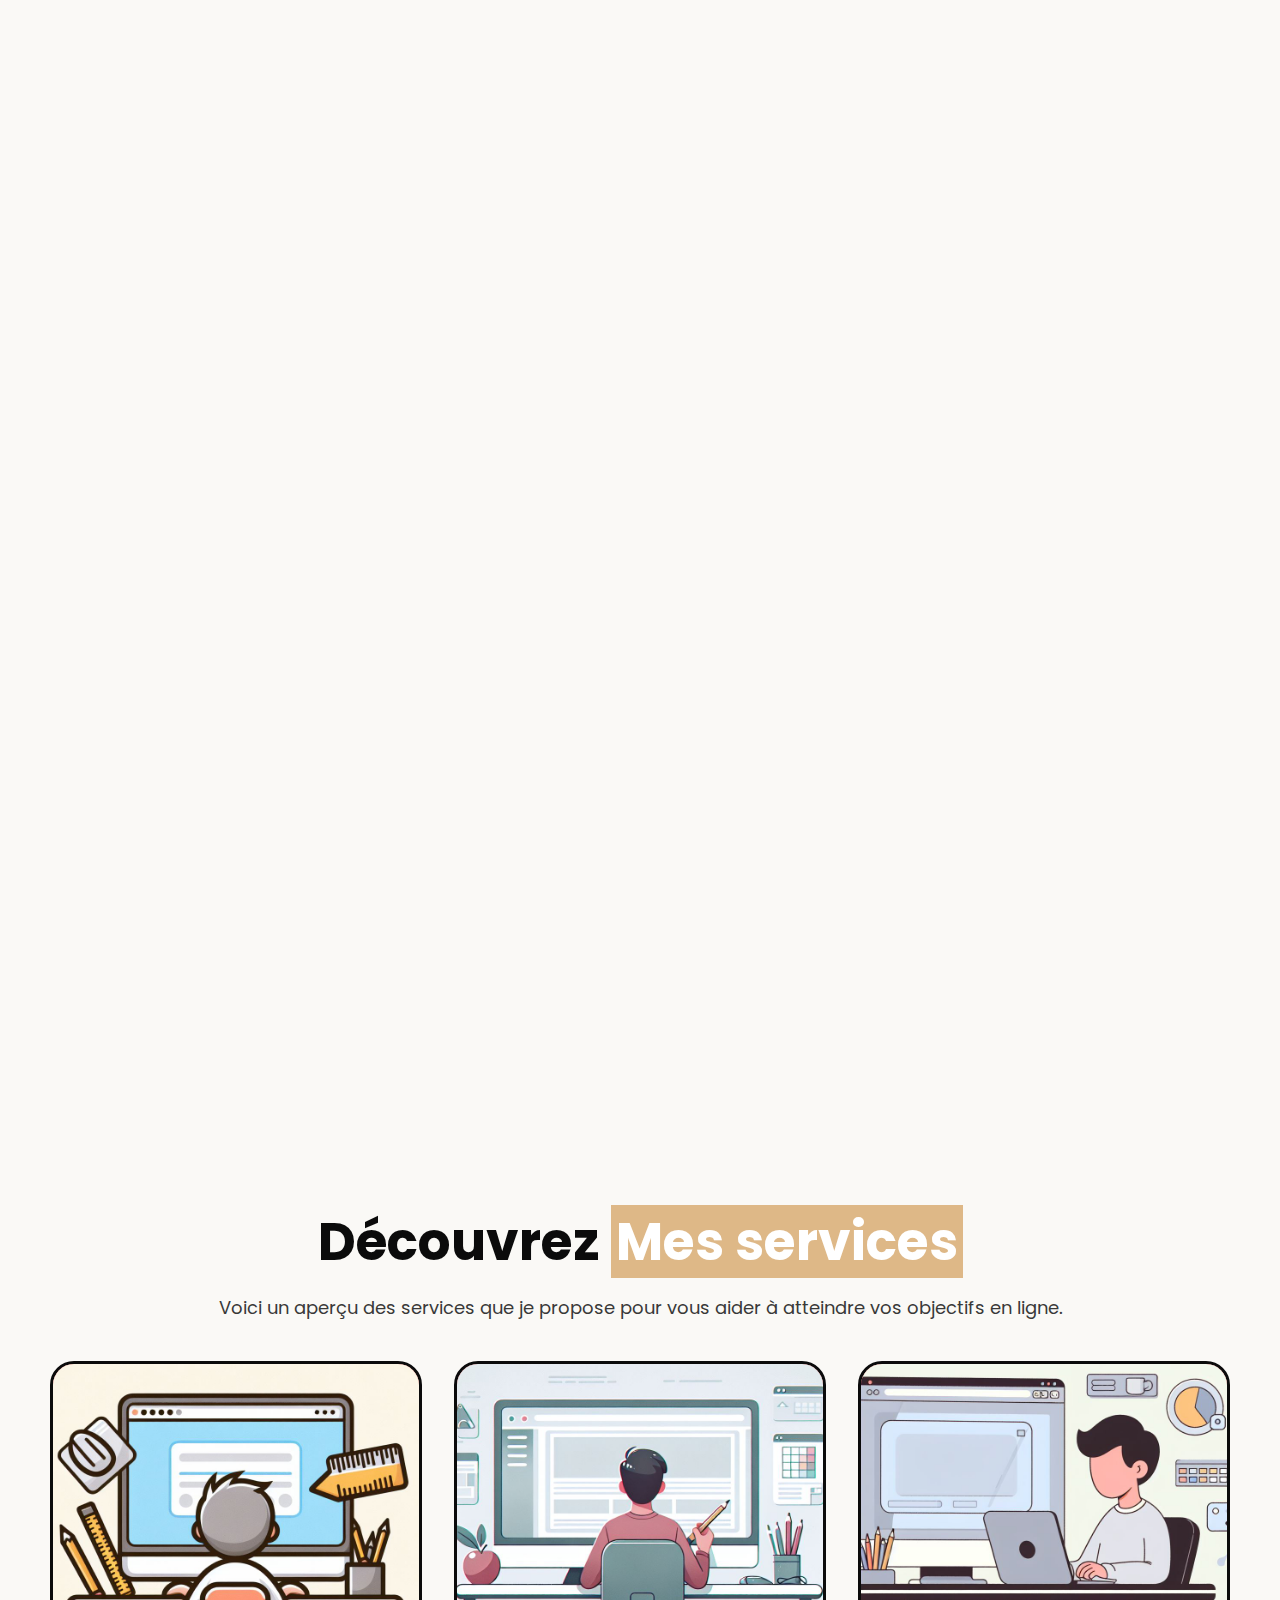
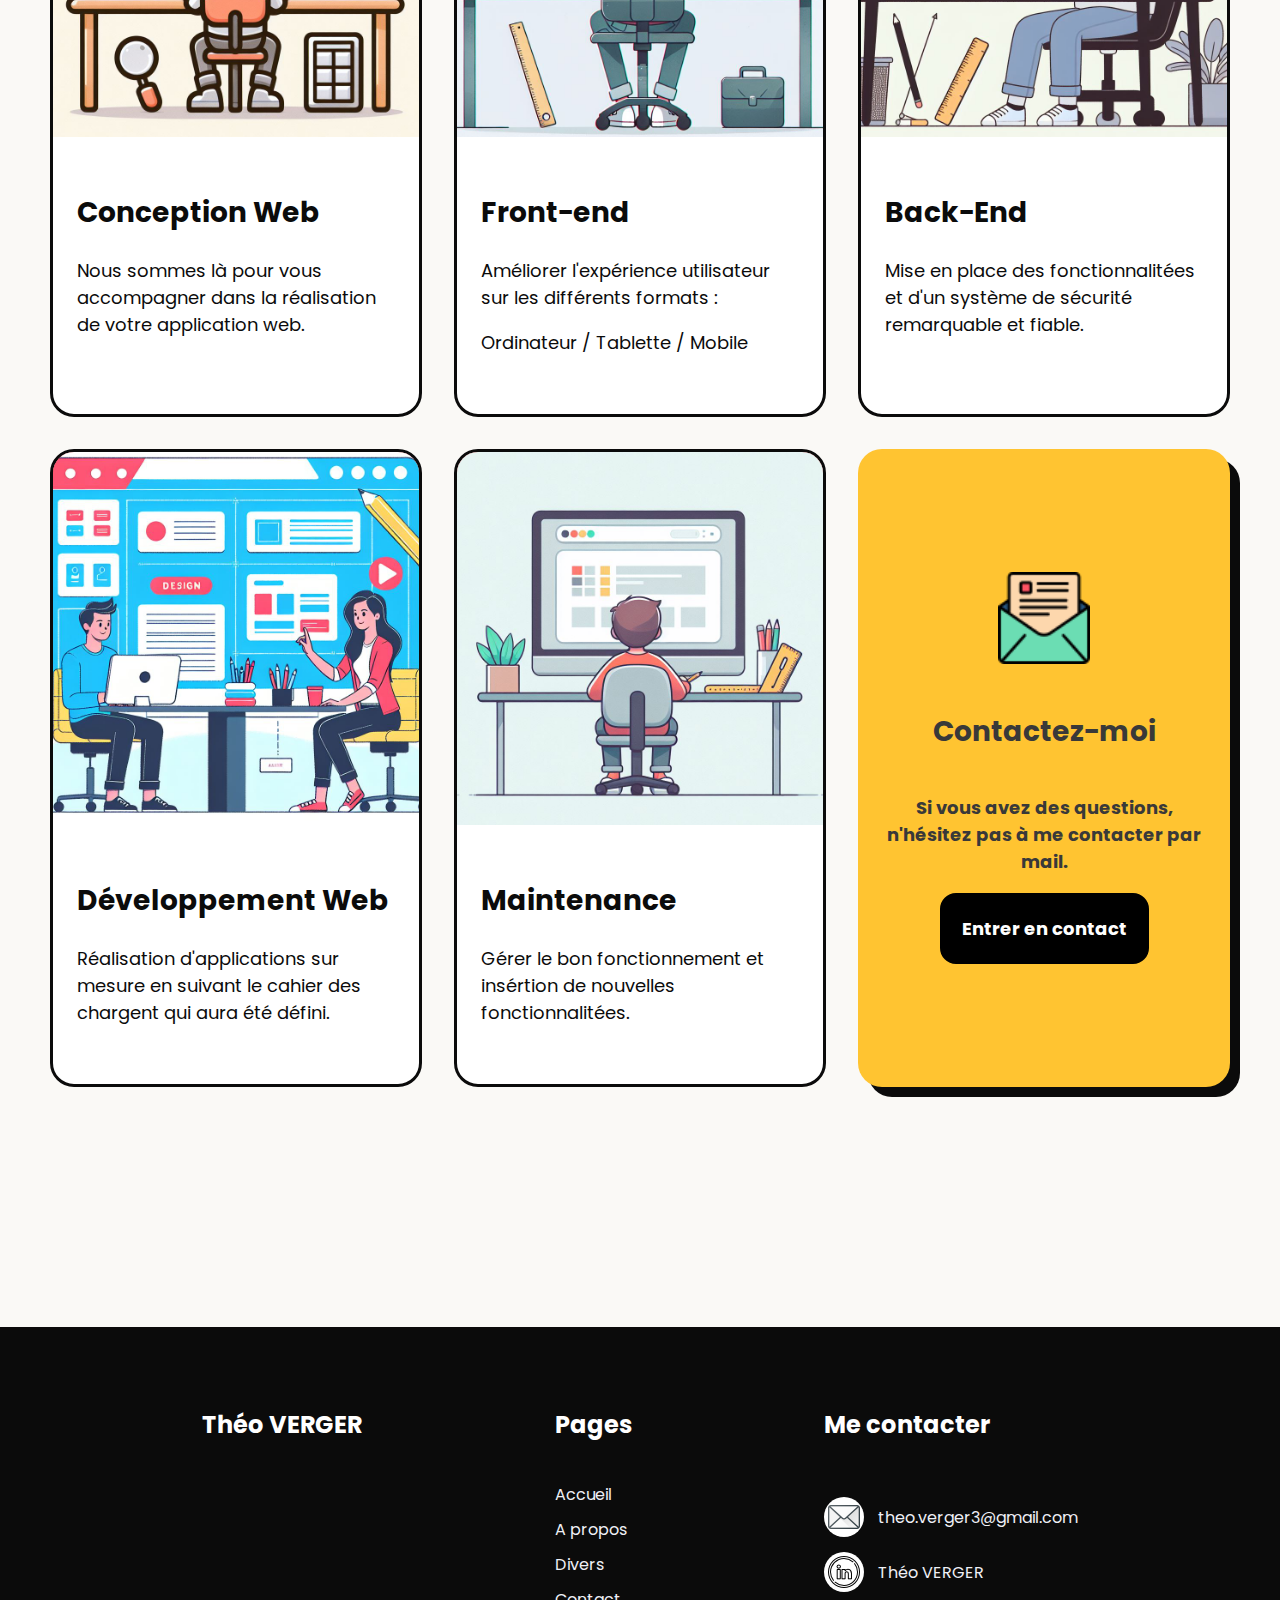
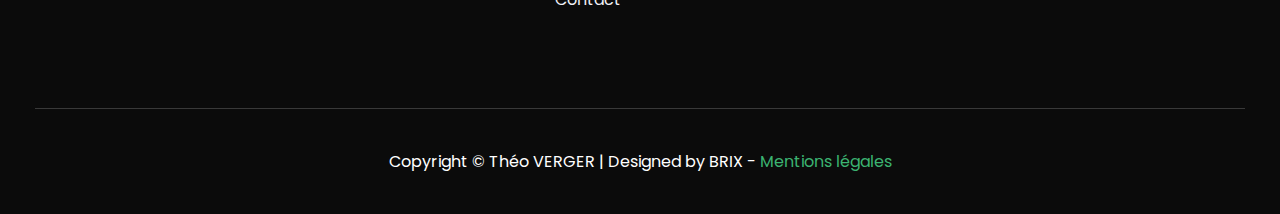
==== index.html @ 37d17984 "update index.html" ====
<!DOCTYPE html>
<html lang="en">
<head>
    <meta charset="UTF-8">
    <meta name="viewport" content="width=device-width, initial-scale=1.0">
    <title>Théo VERGER | Développeur Web</title>
    <link rel="icon" type="image/png" href="imgs/logotv.jpg" />
    <link rel="stylesheet" type="text/css" href="css/home/home.css">
    <link rel="stylesheet" type="text/css" href="css/responsive/mobile/home/rmhome.css">
    <link rel="stylesheet" type="text/css" href="css/responsive/tablette/home/rthome.css">
    <link rel="stylesheet" type="text/css" href="css/responsive/web/home/rwhome.css">
</head>
<body>
    <main>
        <div class="nav-container">
            <a href="/index.html">
                <div class="icon-home">
                    <img src="imgs/logotv.jpg" alt="Logo du site (redirection sur l'accueil)">
                </div>
            </a>
            <nav>
                <ul>
                    <li><a href="index.html">Accueil</a></li>
                    <li><a href="html/about.html">A propos</a></li>
                    <li><a href="html/divers.html">Divers</a></li>
                    <li><a href="html/contact.html">Contact</a></li>
                </ul>
            </nav>
            <div class="right">
                <a href="html/contact.html">
                    <div class="icon-contact">
                        <img src="imgs/e-mail.png" alt="Icon d'enveloppe (redirection sur la page de contact)">
                    </div>
                </a>
                <div class="hamburger-menu">
                    <label class="hamburger-menu">
                        <input type="checkbox">
                    </label>
                    <div class="menu">
                        <ul>
                            <li><a href="index.html">Accueil</a></li>
                            <li><a href="html/about.html">A propos</a></li>
                            <li><a href="html/divers.html">Services</a></li>
                            <li><a href="html/contact.html">Contact</a></li>
                        </ul>
                    </div>
                </div>
            </div>
        </div>    

        <section class="home">
            <div>
                <h1>
                    <span class="brown">Théo VERGER</span>, développeur web <nobr>full stack</nobr> de <span class="green">Rennes</span>.
                </h1>
                <div class="button-container">
                    <a href="html/contact.html" class="button-black">Entrer en contact</a>
                    <a href="html/about.html" class="button-white">En savoir plus sur moi</a>
                </div>
            </div>
            <div>
                <div class="profile">
                    <img src="imgs/profil.png" alt="Portrait de Théo VERGER, développeur web et web mobile full stack de Rennes">
                </div>
            </div>
        </section>
    </main>

    <section class="mesServices">
        <div>
            <h2>Découvrez <span class="brown">Mes services</span></h2>
            <p>Voici un aperçu des services que je propose pour vous aider à atteindre vos objectifs en ligne.</p>
        </div>

        <div class="card-container">
            <a href="#services">
                <div class="card">
                    <div class="card-illustration">
                        <img src="imgs/conception.jpg" alt="Illustration d'une conception web ">
                    </div>
                    <div class="card_description">
                        <h2>Conception Web</h2>
                        <p>Nous sommes là pour vous accompagner dans la réalisation de votre application web.</p>
                    </div>
                </div>
            </a>
            <a href="#services">
                <div class="card">
                    <div class="card-illustration">
                        <img src="/imgs/frontend.jpg" alt="Illustration du front-end">
                    </div>
                    <div class="card_description">
                        <h2>Front-end</h2>
                        <p>Améliorer l'expérience utilisateur sur les différents formats :
                            <br>
                            <p class="listeFront">Ordinateur /  Tablette /  Mobile</p>
                        </p>
                    </div>
                </div>
            </a>
            <a href="#services">
                <div class="card">
                    <div class="card-illustration">
                        <img src="/imgs/backend.jpg" alt="Illustration du back-end">
                    </div>
                    <div class="card_description">
                        <h2>Back-End</h2>
                        <p>Mise en place des fonctionnalitées et d'un système de sécurité remarquable et fiable.</p>
                    </div>
                </div>
            </a>
            <a href="#services">
                <div class="card">
                    <div class="card-illustration">
                        <img src="/imgs/devappli.jpg" alt="Illustration du développement d'Applications web">
                    </div>
                    <div class="card_description">
                        <h2>Développement Web</h2>
                        <p>Réalisation d'applications sur mesure en suivant le cahier des chargent qui aura été défini.</p>
                    </div>
                </div>
            </a>
            <a href="#services">
                <div class="card">
                    <div class="card-illustration">
                        <img src="/imgs/maintenance.jpg" alt="Illustration de maintenance de site web">
                    </div>
                    <div class="card_description">
                        <h2>Maintenance</h2>
                        <p>Gérer le bon fonctionnement et insértion de nouvelles fonctionnalitées.</p>
                    </div>
                </div>
            </a>

            <div class="card card-contact" id="services">
                <img src="/imgs/poster.png" alt="Illustration d'enveloppe">
                <h2>Contactez-moi</h2>
                <p>Si vous avez des questions, n'hésitez pas à me contacter par mail.</p>
                <div class="button-container">
                    <a href="/html/contact.html" class="button-black">Entrer en contact</a>
                </div>
            </div>
        </div>
    </section>

    <div class="bk_black">
		<main>
			<footer>
				<div class="foot-container">
					<div>
						<h2>Théo VERGER</h2>
					</div>
					<div>
						<h2>Pages</h2>
						<ul>
							<li><a href="/index.html">Accueil</a></li>
							<li><a href="/html/about.html">A propos</a></li>
							<li><a href="/html/divers.html">Divers</a>
							<li><a href="/html/contact.html">Contact</a></li>
						</ul>
					</div>
					<div class="footer-contact">
						<h2>Me contacter</h2>
						<div>
							<div>
                                <img src="/imgs/enveloppe.png" alt="Illustration d'une enveloppe">
                            </div>
                            <a href="mailto:theo.verger3@gmail.com">theo.verger3@gmail.com</a>
						</div>
						<div>
							<a href="https://www.linkedin.com/in/th%C3%A9o-verger/" rel="noopener" target="_blanck">
                                <div>
                                    <img src="/imgs/linkedin.png" alt="Illustration du logo de linkedin">
                                </div>
							    Théo VERGER
                            </a>
						</div>
					</div>
				</div>
				<div class="copyright">
					Copyright © Théo VERGER | Designed by BRIX - <a href=""><nobr>Mentions légales</nobr></a>
				</div>
			</footer>
		</main>
    </div>    
</body>
</html>
---- css/home/home.css ----
@import url('https://fonts.googleapis.com/css2?family=Poppins:wght@100;200;400;500;600;700;800;900&display=swap');

*,
*::after,
*::before{
    box-sizing: border-box;
    transition: 0.4s;
}
html{
    scroll-behavior: smooth;
}
body{
    box-sizing:border-box;
    margin: 0px;
    padding: 0px;
    font-family: 'Poppins', 'sans-serif';
    background-color: #faf9f6;
    color: #393939;
}
main{
    max-width: 1250px;
    margin: auto;
}
.nav-container{
    z-index: 1;
    opacity: 0;
    animation:  apparitionnav 0.2s ease-in-out forwards;

    background-color: #fff;
    border: 2px solid #0b0b0b;
    border-radius: 18px;
	display: flex;
	justify-content: space-between;
	align-items: center;
	padding: 10px 14px;
	position: relative;
	box-shadow: 7px 7px #0b0b0b;
	margin: 24px;
	max-width: 730px;
}
@keyframes apparitionnav {
	from {
		opacity: 0;
	}
	to {
		opacity: 1;
	}
}
@keyframes apparition {
	from {
		opacity: 0;
		transform: translateY(20px);
	}
	to {
		opacity: 1;
		transform: translateY(0);
	}
}
.nav-container nav{
	display: none;
}

.nav-container .icon-home{
	height: 44px;
	width: 44px;
}
.nav-container .icon-home img{
	height: 100%;
	width: 100%;
	transition: 0.3s;
}
.nav-container .icon-home img:hover{
	transform: scale(0.95);
}
.nav-container .icon-contact{
	height: 44px;
}
.nav-container .icon-contact img{
	height: 100%;
	transition: 0.3s;
}
.nav-container .icon-contact img:hover{
	transform: translateY(-3px);
}

:root{
	--bar-width: 36px;
	--bar-height: 8px;
	--hamburger-gap: 6px;
	--foreground: #0b0b0b;
	--background: #fff;
	--hamburger-height: calc(var(--bar-height) * 3 + var(--hamburger-gap) * 2);
}

.nav-container div.hamburger-menu{
	width: 36px;
	height: 36px;
}
.nav-container label.hamburger-menu{
	--x-width: calc(var(--hamburger-height) * 1.41421356237);
	display: flex;
	flex-direction: column;
	gap: var(--hamburger-gap);
	width: max-content;
	position: absolute;
	cursor: pointer;
}
.nav-container label.hamburger-menu input{
	appearance: none;
	margin: 0;
	padding: 0;
	outline: none;
	pointer-events: none;
}
.nav-container label.hamburger-menu::before,
.nav-container label.hamburger-menu::after,
.nav-container label.hamburger-menu input{
	content: "";
	width: var(--bar-width);
	height: var(--bar-height);
	background-color: var(--foreground);
	border-radius: 9999px;
	transition: opacity 0.3s ease-in-out, width 0.3s ease-in-out, rotate 0.3s ease-in-out, translate 0.3s ease-in-out;
	transform-origin: left center;
}
.nav-container label.hamburger-menu:has(input:checked)::before,
.nav-container label.hamburger-menu:has(input:checked)::after{
	width: var(--x-width);
}
.nav-container label.hamburger-menu:has(input:checked)::before{
	rotate: 45deg;
	translate: 0 calc(var(--bar-height) / -2);
}
.nav-container label.hamburger-menu:has(input:checked)::after{
	rotate: -45deg;
	translate: 0 calc(var(--bar-height) / 2);
}
.nav-container label.hamburger-menu + div.menu{
	display: none;
	position: relative
}	
.nav-container label.hamburger-menu:has(input:checked) + div.menu{
	display: block;
}
.nav-container div.menu{
	background-color: #fff;
	border: 2px solid #0b0b0b;
	border-radius: 24px;
	flex-direction: column;
	align-items: flex-start;
	padding: 32px 24px;
	overflow: hidden;
	position: absolute !important;
	top: 110px;
	left: 0px;
	width: 100%;

	opacity: 0; /* La div est initialement invisible */
	transform: translateY(20px); /* Déplacez la div vers le bas (ou une autre direction) */
	animation: apparition 0.2s ease-in-out forwards; 
}

.nav-container div.menu ul{
	padding-inline-start: 0px;
	list-style: none;
	margin: 0;
}	
.nav-container div.menu li:not(:last-child){
	margin: 0px 0px 24px 0px;
}
.nav-container .right a{
		display: block;
	}
.nav-container nav ul li a,
.nav-container div.menu li a{
	transition: 0.3s;
}
.nav-container nav ul li a:hover,
.nav-container div.menu li a:hover{
	color: #3cb371;
}
.nav-container div.menu a{
	color: #0b0b0b;
	text-decoration: none;
	font-weight: bold;
}

.nav-container .right a{
	display: block;
}
.nav-container .right > a{
	display: none;
}
label.hamburger-menu input:checked{
	opacity: 0;
	width: 0;
}

.home{
	display: flex;
	flex-direction: column;
    align-items: center;
	gap: 60px;
	margin: 0px 20px 100px 20px;
}
.home > div {
	max-width: 500px;
	margin: auto;
	opacity: 0; /* La div est initialement invisible */
	transform: translateY(20px); /* DÃ©placez la div vers le bas (ou une autre direction) */
    display: flex;
    flex-direction: column;
}
.home > div:nth-child(1) {
	animation: apparition 0.4s ease-in-out forwards; 
}
.home > div:nth-child(2) {
	animation: apparition 0.8s ease-in-out forwards; 
}
.home img{
	width: 100%;
	border: 4px solid #0b0b0b;
	border-radius: 32px;
	box-shadow: 13px 13px #0b0b0b;

}
.home h1{
	font-size: 24px;
	text-align: center;
	color: #0b0b0b;
}
.home p{
	font-size: 16px;
	text-align: center;
}
span.brown,
span.green 
{
	padding: 0px 5px;
}
span.brown,
span.green {
	color: #fff;
}

span.brown{
	background-color: #deb887 ;
}
span.green{
	background-color: #3cb371 ;
}

.button-container{
	display: flex;
	flex-direction: column;
	gap: 16px;
}
.button-container a,
.button-container input{
	width: 100%;
	font-size: 16px;
	text-decoration: none;
	padding: 20px;
	text-align: center;
	border-radius: 16px;
	font-weight: bold;
	transition: 0.3s;
}
.button-container a:hover,
.button-container input:hover{
  transform: translateY(-3px);
}

.button-black{
	border: solid 2px #000 !important;
	background-color: #000;
	color: #fff !important;
}
.button-black:hover{
	border: solid 2px #3cb371 !important;
	background-color: #3cb371;
}
.button-white{
	border: solid 2px #000;
	background-color: #fff;
	color: #000 !important;
}
.button-white:hover{
	background-color: #000;
	color: #fff !important;
}
.button-white-blue{
	border: solid 2px #000;
	background-color: #fff;
	color: #000 !important;
}
.button-white-blue:hover{
	background-color: #3cb371;
	color: #fff !important;
}

.mesServices{
	margin: 0px auto 0px auto;
	padding: 80px 0px 140px 0px;
	max-width: 500px;
}
.mesServices>div:not(:last-child){
	margin: 0 0 40px 0;
}
.mesServices > div > h2{
	font-size: 28px;
	line-height: 2em;
	text-align: center;
	color: #0b0b0b;
	margin: auto 20px 12px 20px;
}
.mesServices > div > p{
	font-size: 16px;
	text-align: center;
	margin: auto 20px;
}

.mesServices .card-container{
	display: flex;
	flex-direction: column;
	gap: 32px;
	margin: auto 20px;
}
.mesServices .card-container a{
	text-decoration: none;
	color: #0b0b0b;
	cursor: default;
}
.mesServices .card-container > a > div{
	width: 100%;
	height: 100%;
}
.mesServices .card-container .card{
	max-width: 100%;
    border: 3px solid #0b0b0b;    
    border-radius: 24px;
    overflow: hidden;
    background-color: #fff;
}
.card-illustration{
	background-color: brown;
	overflow: hidden;
}
.mesServices .card-container .card:not(.card-contact) img{
	width: 100%;
	height: 100% !important;
	transform: scale(1.2);
}
.mesServices .card-container .card:not(.card-contact):hover{
	transform: translate3d(0, -10px, 0.01px);
}
.mesServices .card-container .card:not(.card-contact):hover img{
	transform: scale(1.3);
}
.mesServices .card-container .card:not(.card-contact):hover,
.mesServices .card-container .card-contact {
	box-shadow: 10px 10px #0b0b0b;
}
.mesServices .card_description{
	padding: 32px 24px 40px 24px;
}
.mesServices .card-contact h2,
.mesServices .card_description h2{
	font-size: 20px;
}

.mesServices .card-contact p,
.mesServices .card_description p{
	font-size: 16px;
}

.mesServices .card-container .card-contact {
	background-color: #ffc431;
}
.mesServices .card-container .card-contact {
	background-color: #ffc431;
	border: #ffc431;
	padding: 40px 24px;
	display: flex;
	flex-direction: column;
	align-items: center;
	justify-content: center;
}
.mesServices .card-container .card-contact img{
	margin: 0 0 24px 0;
	width: 92px;
}
.mesServices .card-container .card-contact h2,
.mesServices .card-container .card-contact p{
	text-align: center;
	font-weight: bold;
}
.bk_black{
	background-color: #0b0b0b;
	color: #fff;
}
.bk_black .mon-histoire h2{
	text-align: left;
}

footer{
	padding: 80px 20px 40px 20px;
	display: flex;
	flex-direction: column;
}
footer>div{
	padding: 0px 0px 70px 0px;
}
footer>div:first-child{
	display: flex;
	flex-direction: column;
	gap: 60px 25px;
}
footer>div:last-child{
	padding: 40px 0px 00px 0px;
	border-top: 1px solid #393939;
	text-align: center;

}
footer ul{
	list-style: none;
	padding-inline-start: 0px;
}
footer ul li{
	padding: 0 0 10px 0;
}
footer ul li ul{
	padding: 12px 0 0 30px;
}
footer ul li a:hover{
	color: #3cb371;
}
footer a{
	color: #eff0f6;
	text-decoration: none;
}
footer h2{
	margin: 0 0 40px 0;
}
.footer-contact{
	display: flex;
	flex-direction: column;
	gap: 15px;
}
.footer-contact div{
	display: flex;
	align-items: center;
}
.footer-contact div:hover{
	color: #3cb371;
}
.footer-contact a{
	display: flex;
	flex-direction: row;
	align-items: center;
}
.footer-contact a:hover{
	color: #3cb371;
}
.footer-contact >div div{
	width: 10px;
	height: 10px;
	background-color: #fff;
	padding: 20px;
	border-radius: 500px;
	display: flex;
    justify-content: center;
    align-items: center;
    margin: 0 14px 0 0;

}

.copyright a{
	color: #3cb371;
}
---- css/responsive/mobile/home/rmhome.css ----
@media screen and (min-width: 479px){
    .nav-container .right {
        display: flex;
        align-items: center;
        gap: 25px;
    }
    .nav-container .right a{
        display: block;
    }

    .button-container{
        display: flex;
        flex-direction: row;
        gap: 16px;
        justify-content: center;
    }
    .button-container a{
        width: auto;
        font-size: 16px;
        text-decoration: none;
        padding: 20px;
        text-align: center;
        border-radius: 16px;
        font-weight: bold;
        transition: 0.3s;
    }
    .mesServices{
        padding: 100px 0px 170px 0px;
    }
    .mesServices > div > h2{
        font-size: 32px;
        line-height: 1.375;
    }
}
---- css/responsive/tablette/home/rthome.css ----
@media screen and (min-width: 767px){
    .nav-container{
        margin: 24px auto;
    }
    .nav-container nav{
        display: block;
    }

    .nav-container nav ul{
        padding-inline-start: 0px;
        list-style: none;
        display: flex;
        flex-direction: row;
        align-items: flex-start;
        gap: 30px;
    }
    .nav-container nav a{
        color: #0b0b0b;
        text-decoration: none;
        font-weight: bold;
    }

    div.hamburger-menu{
        display: none;
    }

    .icon-home{
        height: 52px;
        width: 52px;
    }
    .icon-contact{
        height: 52px;
    }

    .home > div{
        max-width: 600px;
    }
    .home h1{
        font-size: 52px;
    }
    .button-container a{
        font-size: 18px;
    }
    .mesServices{
        max-width: 1300px;
        padding: 120px 0px 200px 0px;
    }
    .mesServices > div > h2{
        font-size: 48px;
        margin: auto 20px 16px 20px;
    }
    .mesServices > div > p{
        font-size: 18px;
    }
    .mesServices .card-container{
        width: 100%;
        flex-direction: row;
        gap: 32px;
        margin: 0;
        padding: 0 20px 0 20px;
        flex-wrap: wrap;
        justify-content: center;
    }
    .mesServices .card-container > a,
    .mesServices .card-contact{
        width: 45%;
    }
    .mesServices .card-contact h2,
    .mesServices .card_description h2{
        font-size: 22px;
    }
    .mesServices .card-contact p,
    .mesServices .card_description p{
        font-size: 18px;
    }
    footer>div:first-child{
        justify-content: space-evenly;
    }
    footer>div:first-child{
        flex-direction: row;
        flex-wrap: wrap;
    }
    footer>div:first-child>div:first-child{
        width: 100%;
    }
}
---- css/responsive/web/home/rwhome.css ----
@media screen and (min-width: 991px){
    .home{
        display: flex;
        flex-direction: row;
        gap: 60px;
        margin: 100px 20px 150px 20px;

    }
    .home div{
        margin: 0;
    }
    .home h1,
    .home p{
        text-align: left;
    }
    .home img{
        max-width: 500px;
    }
    .button-container{
        justify-content: flex-start;
    }
    .mesServices{
        padding: 200px 0px 240px 0px;
    }
    .mesServices > div > h2{
        font-size: 52px;
    }
    .mesServices > div > p{
        margin: auto 60px;
    }
    .mesServices .card-container > a,
    .mesServices .card-contact{
        width: 30%;
    }
    .mesServices .card-contact h2,
    .mesServices .card_description h2{
        font-size: 28px;
    }
    footer>div:first-child>div:first-child{
        width: auto;
    }
}
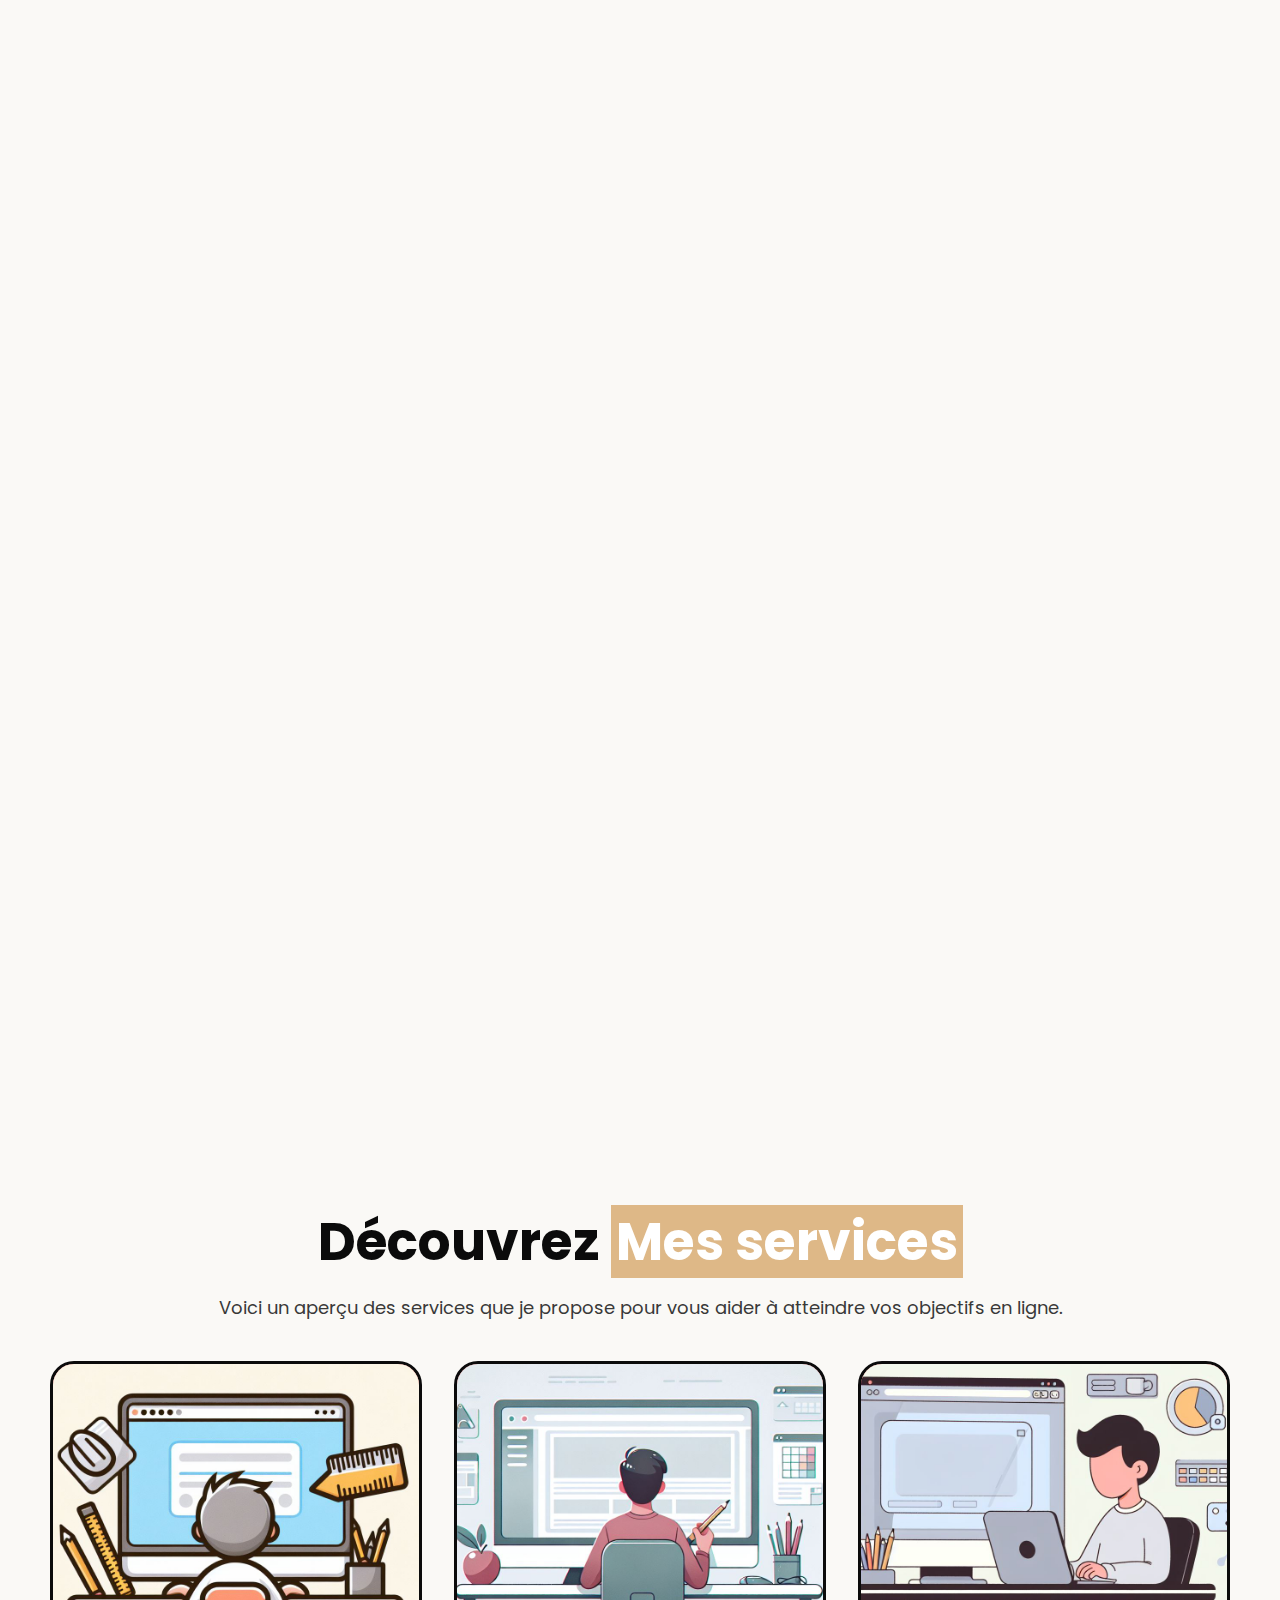
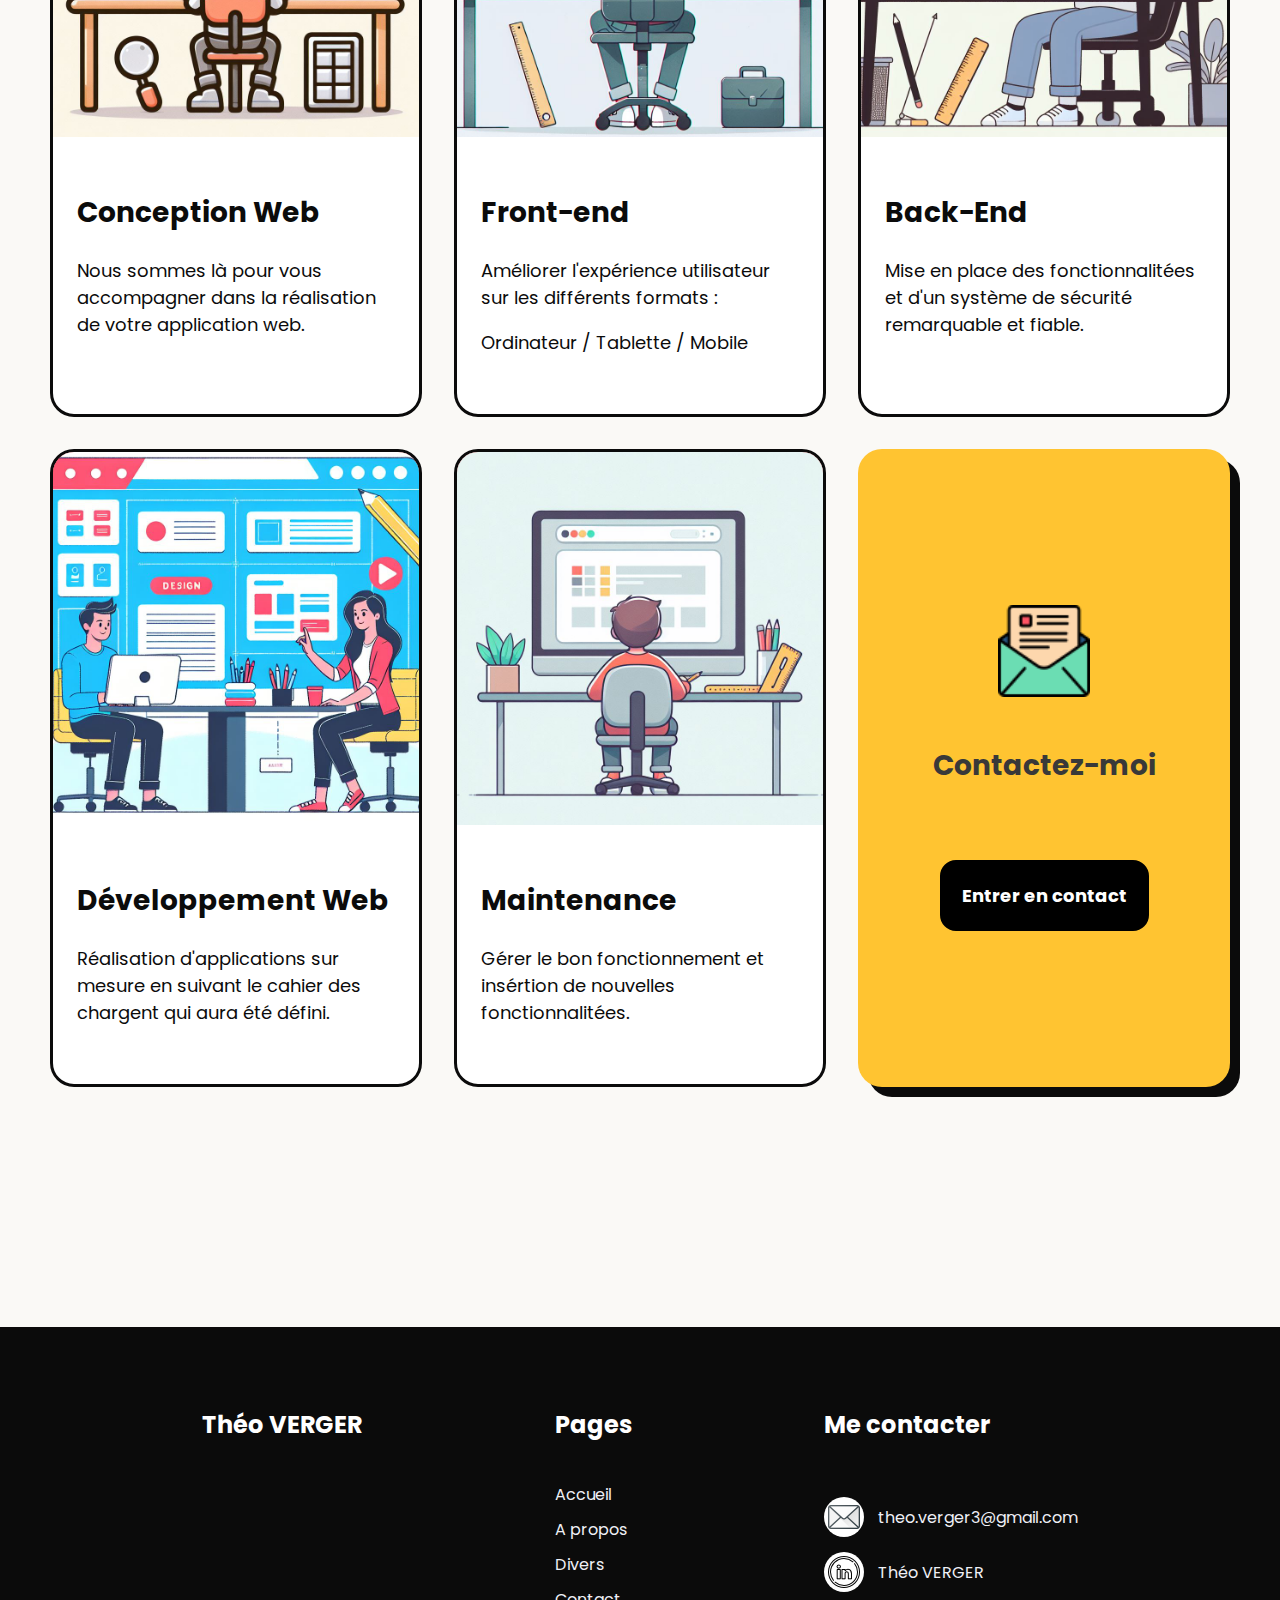
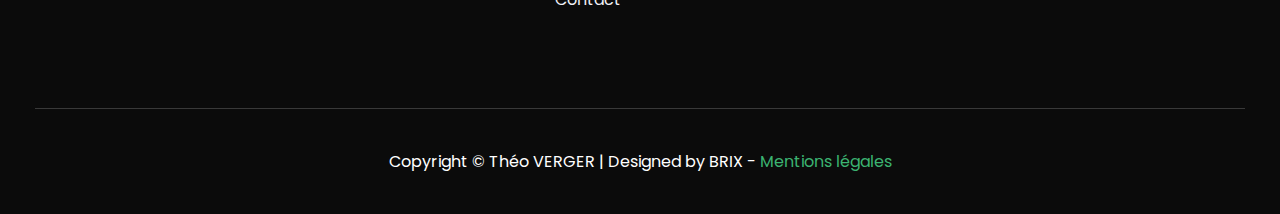
==== commit 4fccf99b: "update" ====
--- a/index.html
+++ b/index.html
@@ -4,23 +4,23 @@
     <meta charset="UTF-8">
     <meta name="viewport" content="width=device-width, initial-scale=1.0">
     <title>Théo VERGER | Développeur Web</title>
-    <link rel="icon" type="image/png" href="imgs/logotv.jpg" />
-    <link rel="stylesheet" type="text/css" href="css/home/home.css">
-    <link rel="stylesheet" type="text/css" href="css/responsive/mobile/home/rmhome.css">
-    <link rel="stylesheet" type="text/css" href="css/responsive/tablette/home/rthome.css">
-    <link rel="stylesheet" type="text/css" href="css/responsive/web/home/rwhome.css">
+    <link rel="icon" type="image/png" href="./imgs/logotv.jpg"/>
+    <link rel="stylesheet" type="text/css" href="./css/home/home.css">
+    <link rel="stylesheet" type="text/css" href="./css/responsive/mobile/home/rmhome.css">
+    <link rel="stylesheet" type="text/css" href="./css/responsive/tablette/home/rthome.css">
+    <link rel="stylesheet" type="text/css" href="./css/responsive/web/home/rwhome.css">
 </head>
 <body>
     <main>
         <div class="nav-container">
-            <a href="/index.html">
+            <a href="index.html">
                 <div class="icon-home">
-                    <img src="imgs/logotv.jpg" alt="Logo du site (redirection sur l'accueil)">
+                    <img src="./imgs/logotv.jpg" alt="Logo du site (redirection sur l'accueil)">
                 </div>
             </a>
             <nav>
                 <ul>
-                    <li><a href="index.html">Accueil</a></li>
+                    <li><a href="./index.html">Accueil</a></li>
                     <li><a href="html/about.html">A propos</a></li>
                     <li><a href="html/divers.html">Divers</a></li>
                     <li><a href="html/contact.html">Contact</a></li>
@@ -87,7 +87,7 @@
             <a href="#services">
                 <div class="card">
                     <div class="card-illustration">
-                        <img src="/imgs/frontend.jpg" alt="Illustration du front-end">
+                        <img src="imgs/frontend.jpg" alt="Illustration du front-end">
                     </div>
                     <div class="card_description">
                         <h2>Front-end</h2>
@@ -101,7 +101,7 @@
             <a href="#services">
                 <div class="card">
                     <div class="card-illustration">
-                        <img src="/imgs/backend.jpg" alt="Illustration du back-end">
+                        <img src="imgs/backend.jpg" alt="Illustration du back-end">
                     </div>
                     <div class="card_description">
                         <h2>Back-End</h2>
@@ -112,7 +112,7 @@
             <a href="#services">
                 <div class="card">
                     <div class="card-illustration">
-                        <img src="/imgs/devappli.jpg" alt="Illustration du développement d'Applications web">
+                        <img src="imgs/devappli.jpg" alt="Illustration du développement d'Applications web">
                     </div>
                     <div class="card_description">
                         <h2>Développement Web</h2>
@@ -123,7 +123,7 @@
             <a href="#services">
                 <div class="card">
                     <div class="card-illustration">
-                        <img src="/imgs/maintenance.jpg" alt="Illustration de maintenance de site web">
+                        <img src="imgs/maintenance.jpg" alt="Illustration de maintenance de site web">
                     </div>
                     <div class="card_description">
                         <h2>Maintenance</h2>
@@ -133,11 +133,12 @@
             </a>
 
             <div class="card card-contact" id="services">
-                <img src="/imgs/poster.png" alt="Illustration d'enveloppe">
+                <img src="imgs/poster.png" alt="Illustration d'enveloppe">
                 <h2>Contactez-moi</h2>
-                <p>Si vous avez des questions, n'hésitez pas à me contacter par mail.</p>
+                <br>
+                <br>
                 <div class="button-container">
-                    <a href="/html/contact.html" class="button-black">Entrer en contact</a>
+                    <a href="html/contact.html" class="button-black">Entrer en contact</a>
                 </div>
             </div>
         </div>
@@ -153,24 +154,24 @@
 					<div>
 						<h2>Pages</h2>
 						<ul>
-							<li><a href="/index.html">Accueil</a></li>
-							<li><a href="/html/about.html">A propos</a></li>
-							<li><a href="/html/divers.html">Divers</a>
-							<li><a href="/html/contact.html">Contact</a></li>
+							<li><a href="index.html">Accueil</a></li>
+							<li><a href="html/about.html">A propos</a></li>
+							<li><a href="html/divers.html">Divers</a>
+							<li><a href="html/contact.html">Contact</a></li>
 						</ul>
 					</div>
 					<div class="footer-contact">
 						<h2>Me contacter</h2>
 						<div>
 							<div>
-                                <img src="/imgs/enveloppe.png" alt="Illustration d'une enveloppe">
+                                <img src="imgs/enveloppe.png" alt="Illustration d'une enveloppe">
                             </div>
                             <a href="mailto:theo.verger3@gmail.com">theo.verger3@gmail.com</a>
 						</div>
 						<div>
 							<a href="https://www.linkedin.com/in/th%C3%A9o-verger/" rel="noopener" target="_blanck">
                                 <div>
-                                    <img src="/imgs/linkedin.png" alt="Illustration du logo de linkedin">
+                                    <img src="imgs/linkedin.png" alt="Illustration du logo de linkedin">
                                 </div>
 							    Théo VERGER
                             </a>
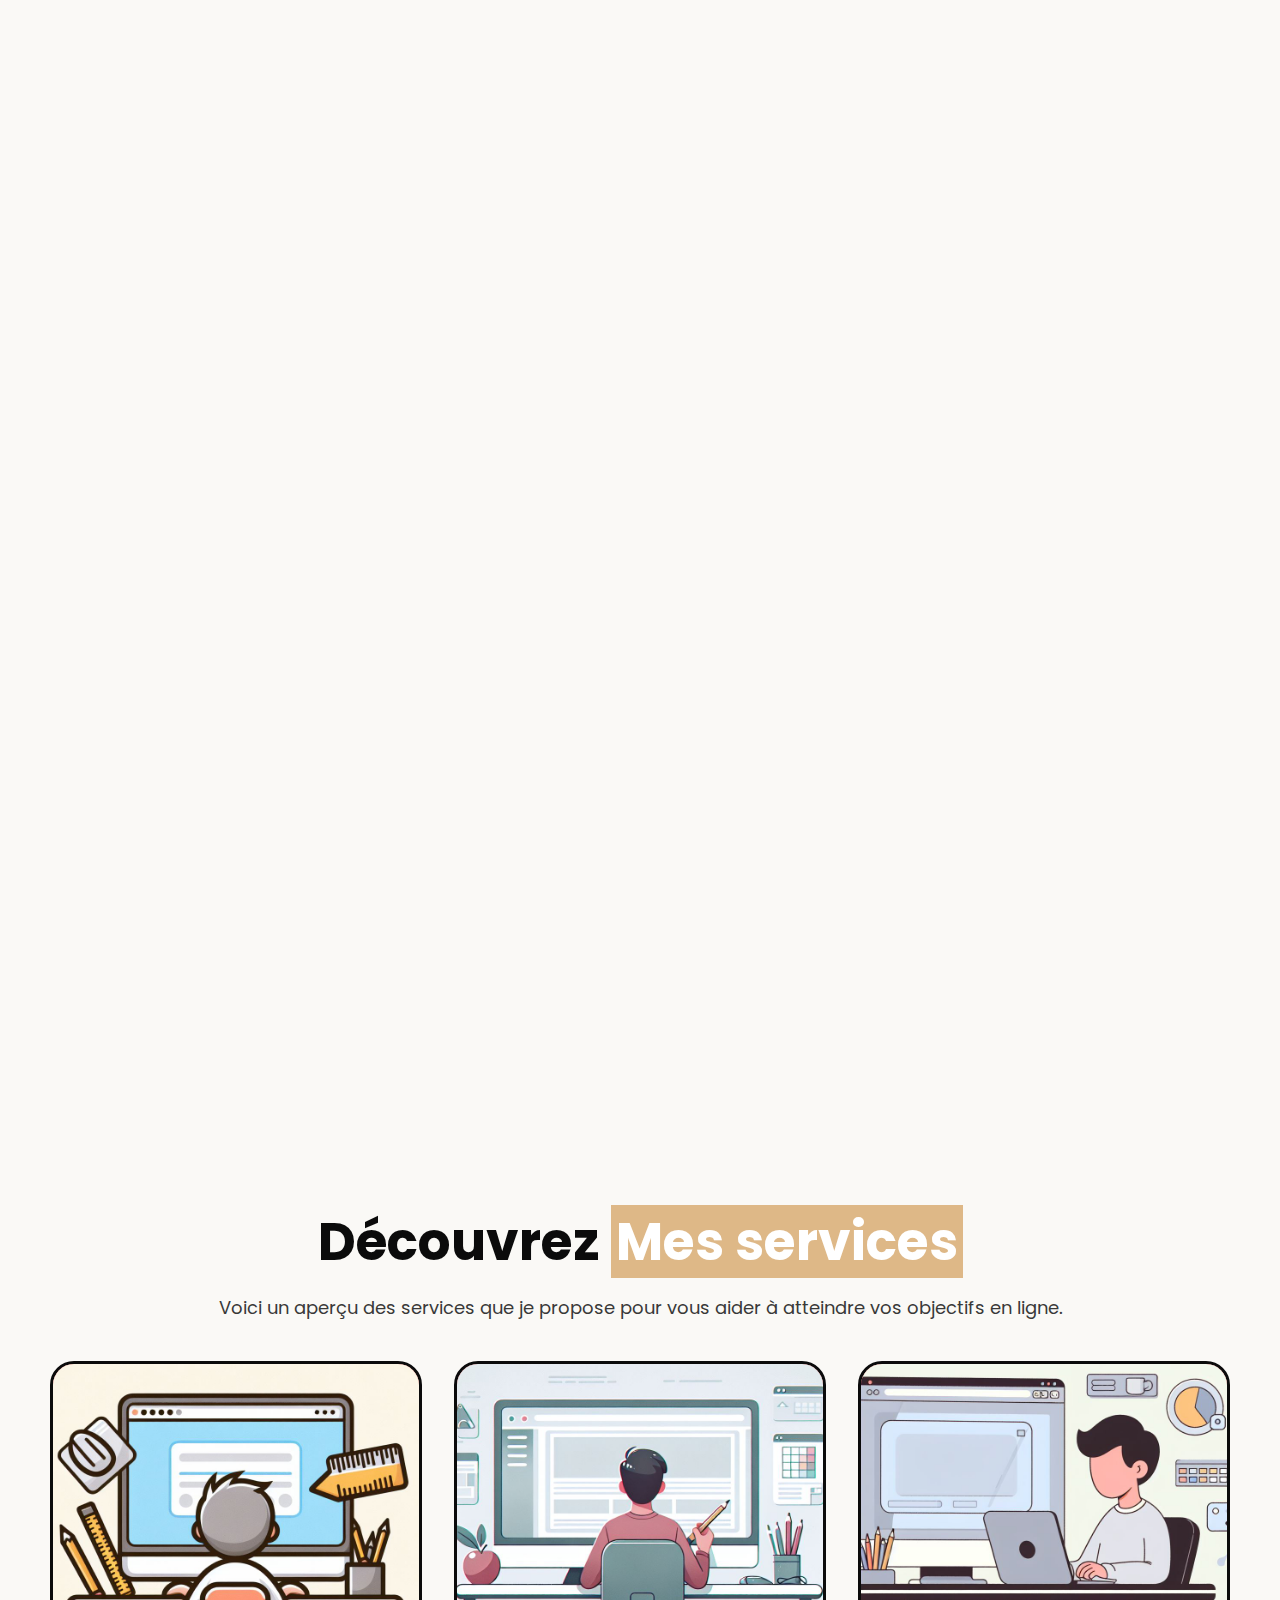
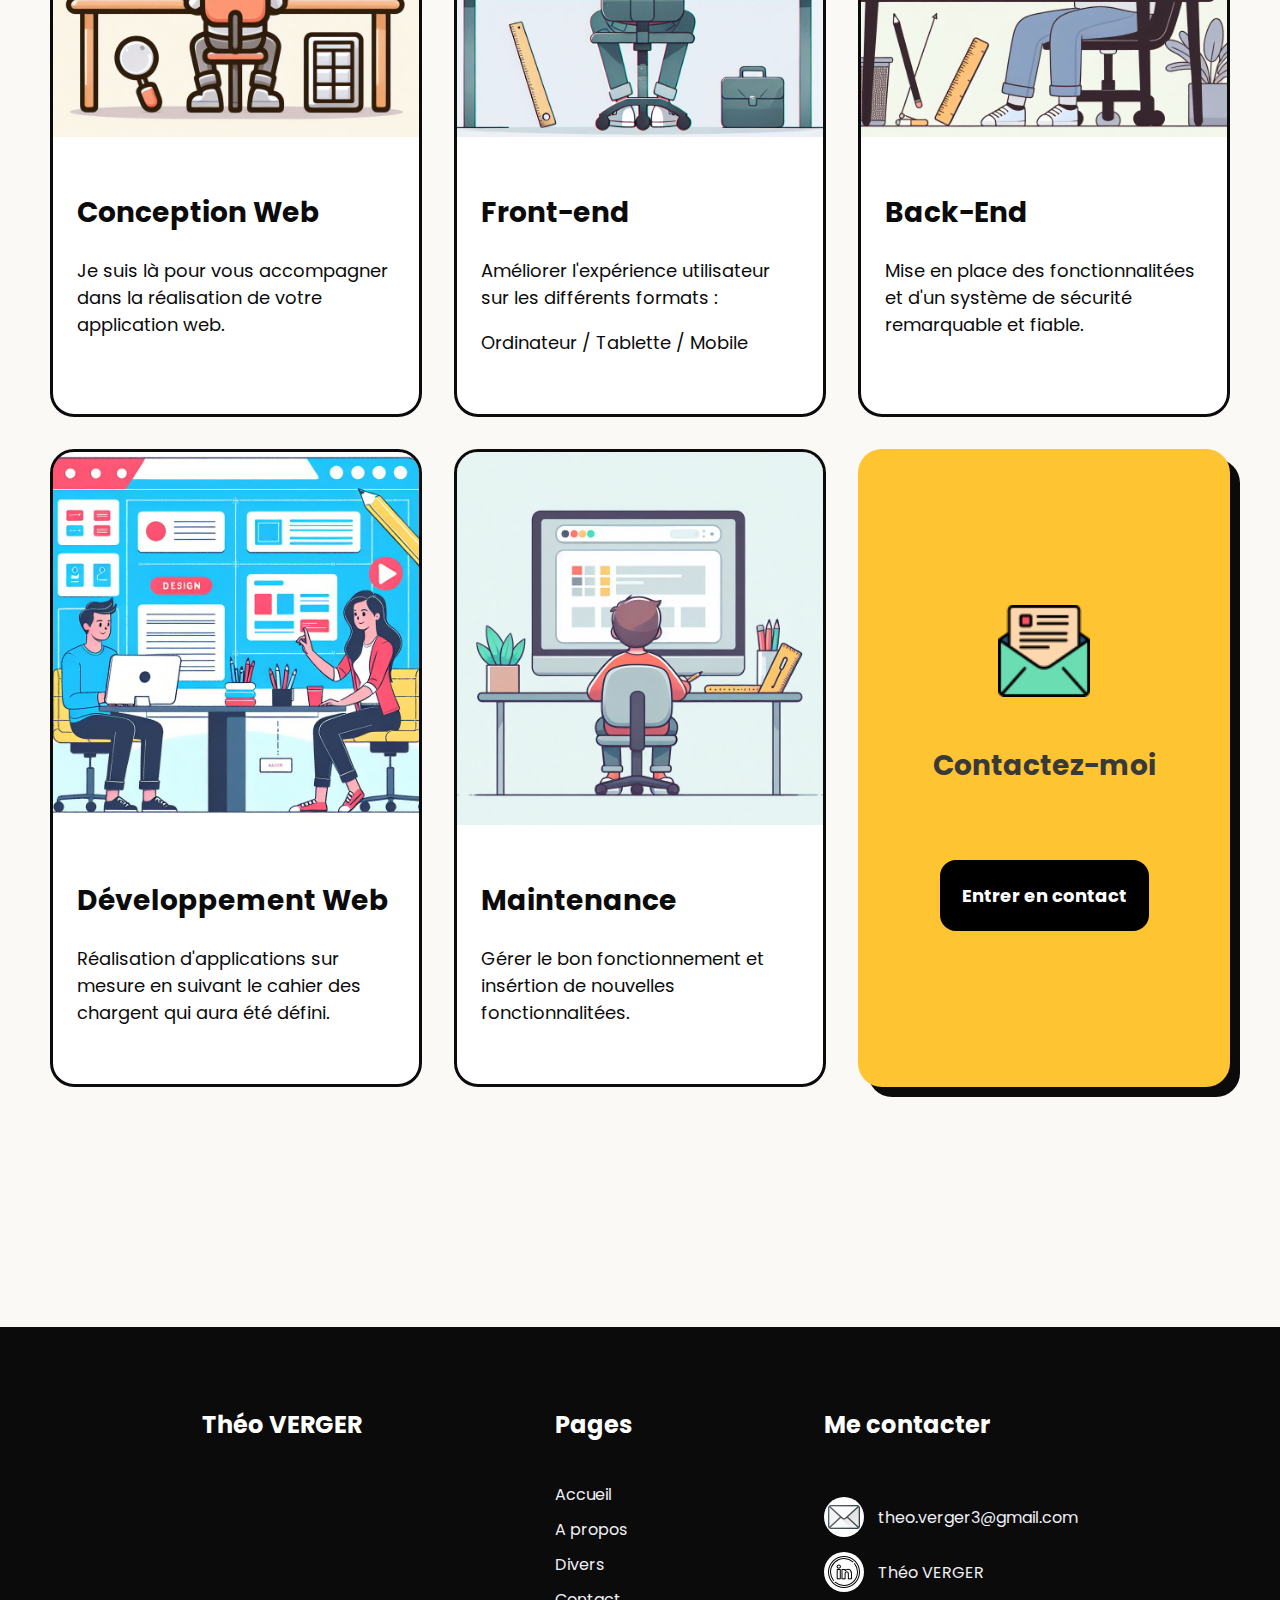
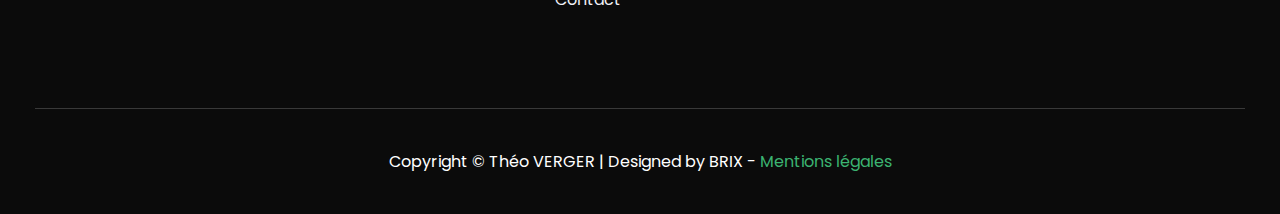
==== commit c9e6d428: "update" ====
--- a/index.html
+++ b/index.html
@@ -51,7 +51,8 @@
         <section class="home">
             <div>
                 <h1>
-                    <span class="brown">Théo VERGER</span>, développeur web <nobr>full stack</nobr> de <span class="green">Rennes</span>.
+                    <span class="brown">Théo VERGER</span>, développeur web <nobr>full stack</nobr>
+                    <br> <span class="green">Rennes</span> (35)
                 </h1>
                 <div class="button-container">
                     <a href="html/contact.html" class="button-black">Entrer en contact</a>
@@ -80,7 +81,7 @@
                     </div>
                     <div class="card_description">
                         <h2>Conception Web</h2>
-                        <p>Nous sommes là pour vous accompagner dans la réalisation de votre application web.</p>
+                        <p>Je suis là pour vous accompagner dans la réalisation de votre application web.</p>
                     </div>
                 </div>
             </a>
--- a/css/home/home.css
+++ b/css/home/home.css
@@ -148,7 +148,7 @@
 	border-radius: 24px;
 	flex-direction: column;
 	align-items: flex-start;
-	padding: 32px 24px;
+	padding: 16px 24px;
 	overflow: hidden;
 	position: absolute !important;
 	top: 110px;
